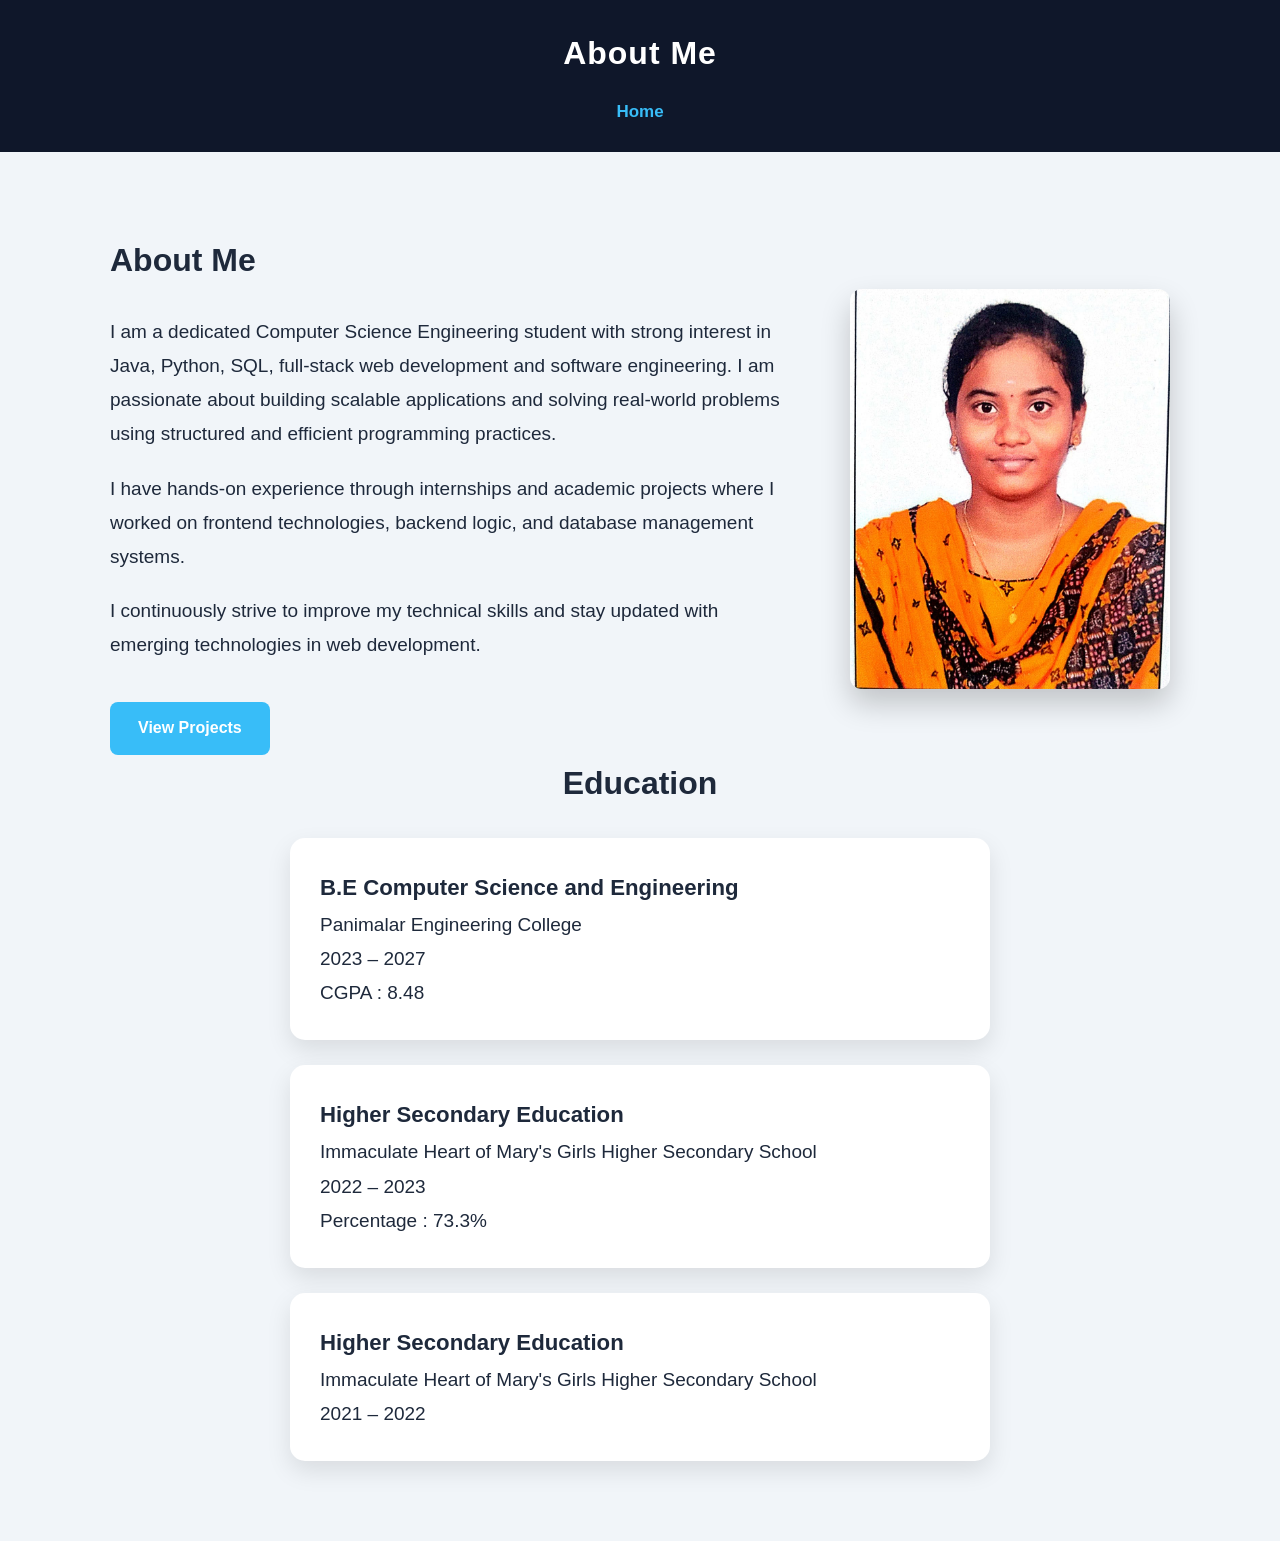
==== about.html @ 31ba6d6d "Full portfolio upload" ====
<!DOCTYPE html>
<html>
<head>
    <title>About | Anusha D</title>
    <link rel="stylesheet" href="style.css">
</head>
<body class="about-page">
<header>
    <h1>About Me</h1>
    <nav>
        <a href="index.html">Home</a>
    </nav>
</header>

<section class="about-section">

    <div class="about-container">

        <!-- CONTENT LEFT -->
        <div class="about-content">
            <h2>About Me</h2>

            <p>
                I am a dedicated Computer Science Engineering student with strong
                interest in Java, Python, SQL, full-stack web development and software engineering.
                I am passionate about building scalable applications and solving
                real-world problems using structured and efficient programming practices.
            </p>

            <p>
                I have hands-on experience through internships and academic
                projects where I worked on frontend technologies, backend logic,
                and database management systems.
            </p>

            <p>
                I continuously strive to improve my technical skills and stay
                updated with emerging technologies in web development.
            </p>

            <!-- BUTTONS -->
            <div class="about-buttons">
                <a href="projects.html" class="btn">View Projects</a>
            </div>
        </div>

        <!-- IMAGE RIGHT -->
        <div class="about-image">
            <img src="Anusha.D new Photo.jpg" alt="Profile Image">
        </div>

    </div>

    <!-- EDUCATION SECTION -->
    <div id="education" class="education-section">
        <h2>Education</h2>

        <div class="education-card">
            <h3>B.E Computer Science and Engineering</h3>
            <p>Panimalar Engineering College</p>
            <p>2023 – 2027</p>
            <p>CGPA : 8.48</p>
        </div>

        <div class="education-card">
            <h3>Higher Secondary Education</h3>
            <p>Immaculate Heart of Mary's Girls Higher Secondary School</p>
            <p>2022 – 2023</p>
             <p>Percentage : 73.3%</p>
        </div>

        <div class="education-card">
            <h3>Higher Secondary Education</h3>
            <p>Immaculate Heart of Mary's Girls Higher Secondary School</p>
            <p>2021 – 2022</p>
        </div>
    </div>

</section>
</script>
</body>
</html>
---- style.css ----
/* ===================================== */
/* GLOBAL RESET */
/* ===================================== */

*{
    margin:0;
    padding:0;
    box-sizing:border-box;
}

body{
    font-family:'Segoe UI', Tahoma, Geneva, Verdana, sans-serif;
    background:#f1f5f9;
    color:#1e293b;
    line-height:1.8;
    font-size:18px;   /* Bigger global font */
}

/* ===================================== */
/* HEADER */
/* ===================================== */

header{
    background:#0f172a;
    color:white;
    padding:25px 0;
    text-align:center;
}

header h1{
    font-size:32px;
    letter-spacing:1px;
}

nav{
    margin-top:12px;
}

nav a{
    color:#38bdf8;
    margin:0 15px;
    text-decoration:none;
    font-weight:600;
    font-size:17px;
    transition:0.3s;
}

nav a:hover{
    color:white;
}

/* ===================================== */
/* BUTTON */
/* ===================================== */

.btn{
    display:inline-block;
    background:#38bdf8;
    color:white;
    padding:12px 28px;
    border-radius:8px;
    text-decoration:none;
    transition:0.3s;
    margin-top:20px;
    font-weight:600;
    font-size:16px;
}

.btn:hover{
    background:#0ea5e9;
    transform:translateY(-3px);
}

/* ===================================== */
/* HERO SECTION */
/* ===================================== */

.hero{
    height:85vh;
    display:flex;
    flex-direction:column;
    justify-content:center;
    align-items:center;
    text-align:center;
    padding:20px;
    background:linear-gradient(rgba(15,23,42,0.8),
              rgba(15,23,42,0.8)),
              url('https://images.unsplash.com/photo-1519389950473-47ba0277781c')
              center/cover no-repeat;
    color:white;
}

.hero h2{
    font-size:40px;
    margin-bottom:20px;
}

.hero p{
    max-width:700px;
    font-size:20px;
}

/* ===================================== */
/* SECTION COMMON STYLE */
/* ===================================== */

section{
    max-width:1100px;
    margin:80px auto;
    padding:0 20px;
}

section h2{
    font-size:32px;
    margin-bottom:25px;
}

/* ===================================== */
/* ABOUT SECTION */
/* ===================================== */

.about-container{
    display:flex;
    align-items:center;
    justify-content:space-between;
    gap:60px;
}

.about-content{
    flex:1.2;
}

.about-content p{
    margin-bottom:20px;
    font-size:19px;
}

.about-image img{
    width:320px;
    height:400px;
    object-fit:cover;
    border-radius:12px;
    box-shadow:0 15px 30px rgba(0,0,0,0.2);
}

/* ===================================== */
/* EDUCATION */
/* ===================================== */

.education-card{
    background:white;
    padding:30px;
    margin:25px auto;
    max-width:700px;
    border-radius:15px;
    box-shadow:0 10px 25px rgba(0,0,0,0.1);
    font-size:19px;
}

/* ===================================== */
/* INTERNSHIPS */
/* ===================================== */

.internship-section{
    display:flex;
    flex-direction:column;
    gap:30px;
}

.internship-card{
    display:flex;
    background:white;
    border-radius:15px;
    overflow:hidden;
    box-shadow:0 10px 25px rgba(0,0,0,0.1);
}

.intern-img{
    width:250px;
    height:200px;
    object-fit:cover;
}

.intern-content{
    padding:25px;
    font-size:19px;
}

/* ===================================== */
/* SKILLS */
/* ===================================== */

.skill-card{
    background:white;
    padding:35px;
    border-radius:15px;
    box-shadow:0 10px 25px rgba(0,0,0,0.1);
    margin-bottom:30px;
}

.skill-grid{
    display:grid;
    grid-template-columns:repeat(auto-fit,minmax(200px,1fr));
    gap:20px;
}

.skill-item{
    background:#0f172a;
    color:white;
    padding:18px;
    text-align:center;
    border-radius:10px;
    font-size:18px;
    font-weight:600;
    transition:0.3s;
}

.skill-item:hover{
    background:#38bdf8;
}

/* ===================================== */
/* CERTIFICATIONS */
/* ===================================== */

.cert-page-section{
    display:grid;
    grid-template-columns:repeat(auto-fit,minmax(280px,1fr));
    gap:30px;
}

.cert-card{
    background:#0f172a;
    color:white;
    padding:30px;
    border-radius:15px;
    text-align:center;
    font-size:18px;
    transition:0.3s;
}

.cert-card:hover{
    background:#38bdf8;
}

/* ===================================== */
/* PROJECT LIST */
/* ===================================== */

.project-list{
    display:grid;
    grid-template-columns:repeat(3, 1fr);
    gap:40px;
}
@media(max-width:1000px){
    .project-list{
        grid-template-columns:repeat(2, 1fr);
    }
}

@media(max-width:600px){
    .project-list{
        grid-template-columns:1fr;
    }
}
.project-card{
    background:white;
    border-radius:18px;
    overflow:hidden;
    box-shadow:0 15px 35px rgba(0,0,0,0.2);
    text-align:center;
}

.project-card img{
    width:100%;
    height:250px;
    object-fit:cover;
}

.project-card h2{
    margin:20px 0;
    font-size:24px;
}

/* ===================================== */
/* PROJECT DETAIL */
/* ===================================== */

.project-detail{
    max-width:1000px;
    margin:60px auto;
    padding:40px;
    background:white;
    border-radius:18px;
    box-shadow:0 20px 40px rgba(0,0,0,0.2);
    font-size:19px;
}

.project-detail img{
    width:100%;
    max-height:450px;
    object-fit:cover;
    border-radius:15px;
    margin-bottom:30px;
}

.project-buttons{
    display:flex;
    justify-content:center;
    gap:20px;
    margin-top:30px;
    flex-wrap:wrap;
}

/* ===================================== */
/* CONTACT */
/* ===================================== */

.contact-section{
    display:flex;
    justify-content:center;
    align-items:center;
    padding:60px 20px;
}

.contact-card{
    background:white;
    padding:40px;
    border-radius:15px;
    box-shadow:0 10px 30px rgba(0,0,0,0.15);
    width:100%;
    max-width:550px;
    font-size:19px;
}

/* ===================================== */
/* RESPONSIVE */
/* ===================================== */

@media(max-width:900px){

    body{
        font-size:17px;
    }

    .about-container{
        flex-direction:column;
        text-align:center;
    }

    .internship-card{
        flex-direction:column;
    }

    .intern-img{
        width:100%;
    }

}

/* ============================= */
/* CLEAN HOVER EFFECT */
/* ============================= */

.skill-card{
    transition:0.3s ease;
}

.skill-item{
    transition:0.3s ease;
}

.internship-card{
    transition:0.3s ease;
}

/* Skills Hover */
.skill-card:hover{
    background:#38bdf8;
    color:black;
    transform:scale(1.03);
}

.skill-item:hover{
    background:#38bdf8;
    color:black;
    transform:scale(1.05);
}

/* Internship Hover */
.internship-card:hover{
    background:#38bdf8;
    color:black;
    transform:scale(1.02);
}

/* ============================= */
/* EDUCATION HOVER EFFECT */
/* ============================= */

.education-card{
    transition:0.3s ease;
}

.education-card:hover{
    background:#38bdf8;
    color:black;
    transform:scale(1.03);
}

/* Make all text inside education card black on hover */
.education-card:hover h3,
.education-card:hover p,
.education-card:hover span{
    color:black;
}
.education-section h2{
    text-align:center;
}
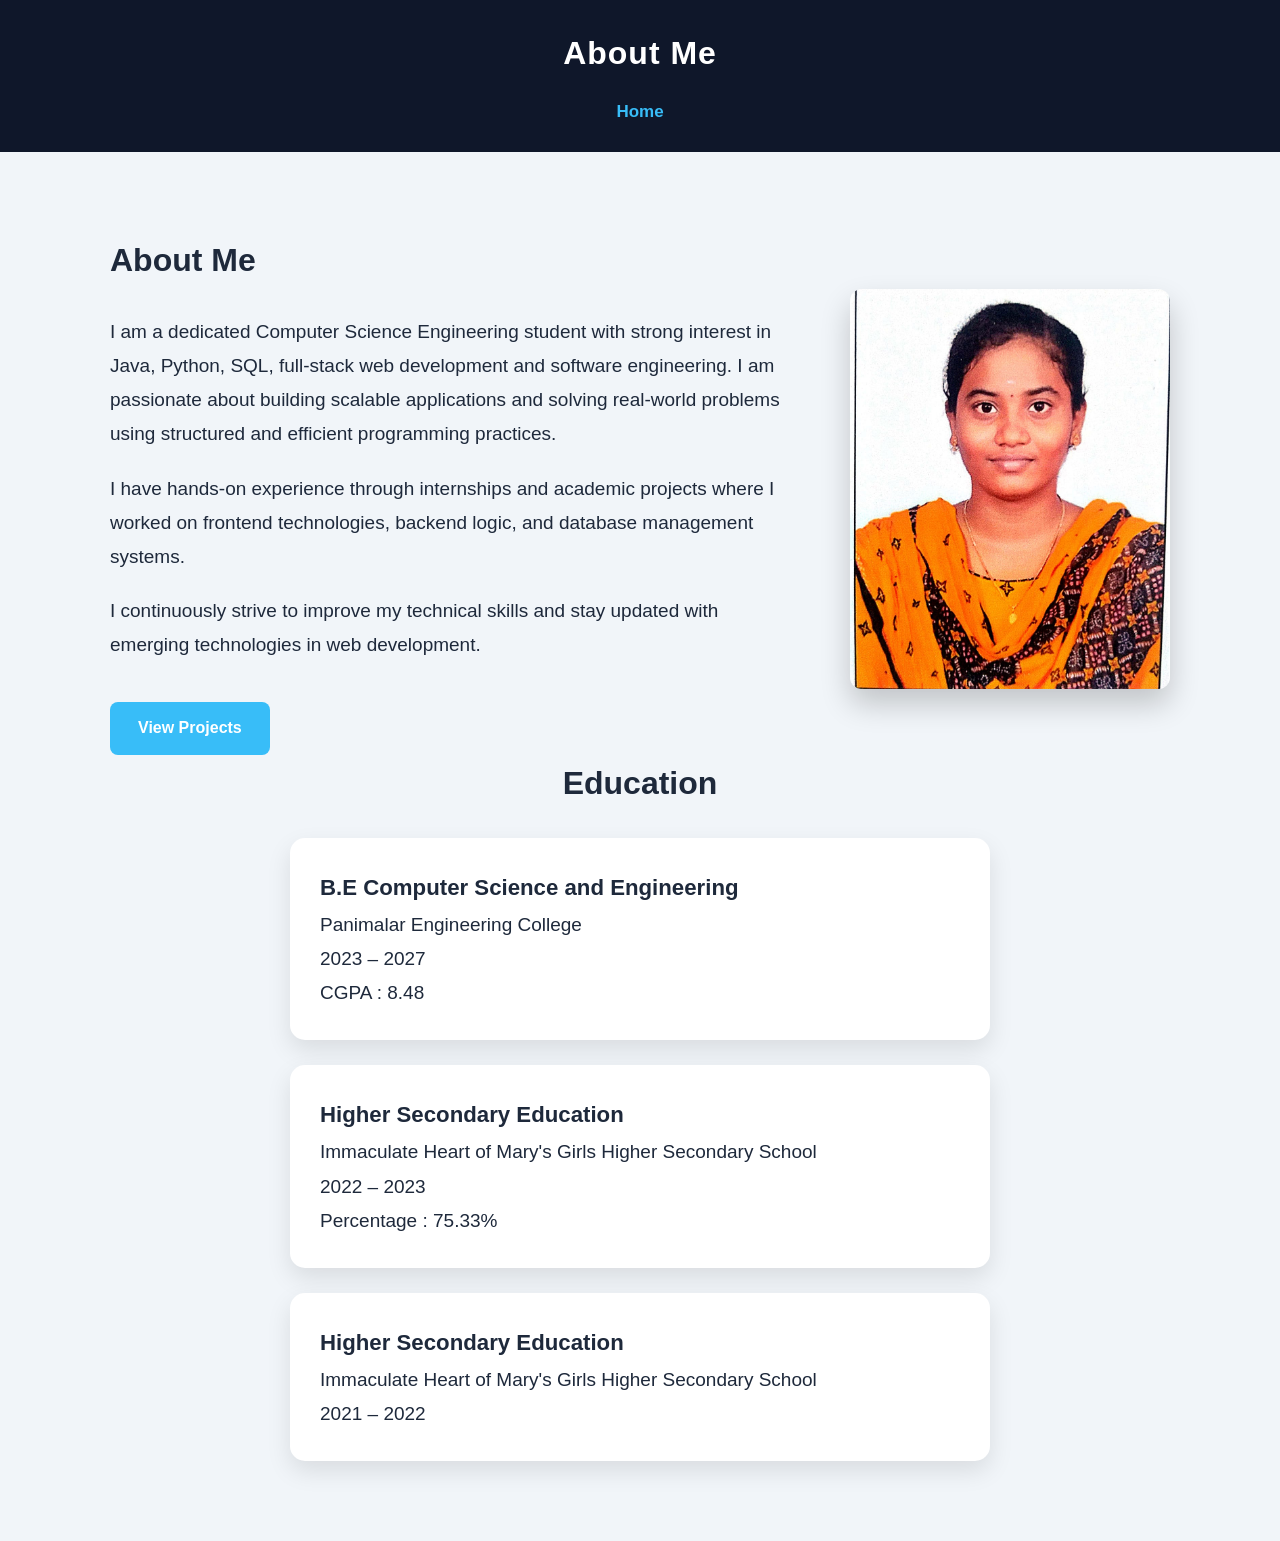
==== commit 42e70069: "Update percentage in education section" ====
--- a/about.html
+++ b/about.html
@@ -66,7 +66,7 @@
             <h3>Higher Secondary Education</h3>
             <p>Immaculate Heart of Mary's Girls Higher Secondary School</p>
             <p>2022 – 2023</p>
-             <p>Percentage : 73.3%</p>
+             <p>Percentage : 75.33%</p>
         </div>
 
         <div class="education-card">
@@ -79,4 +79,4 @@
 </section>
 </script>
 </body>
-</html>+</html>
